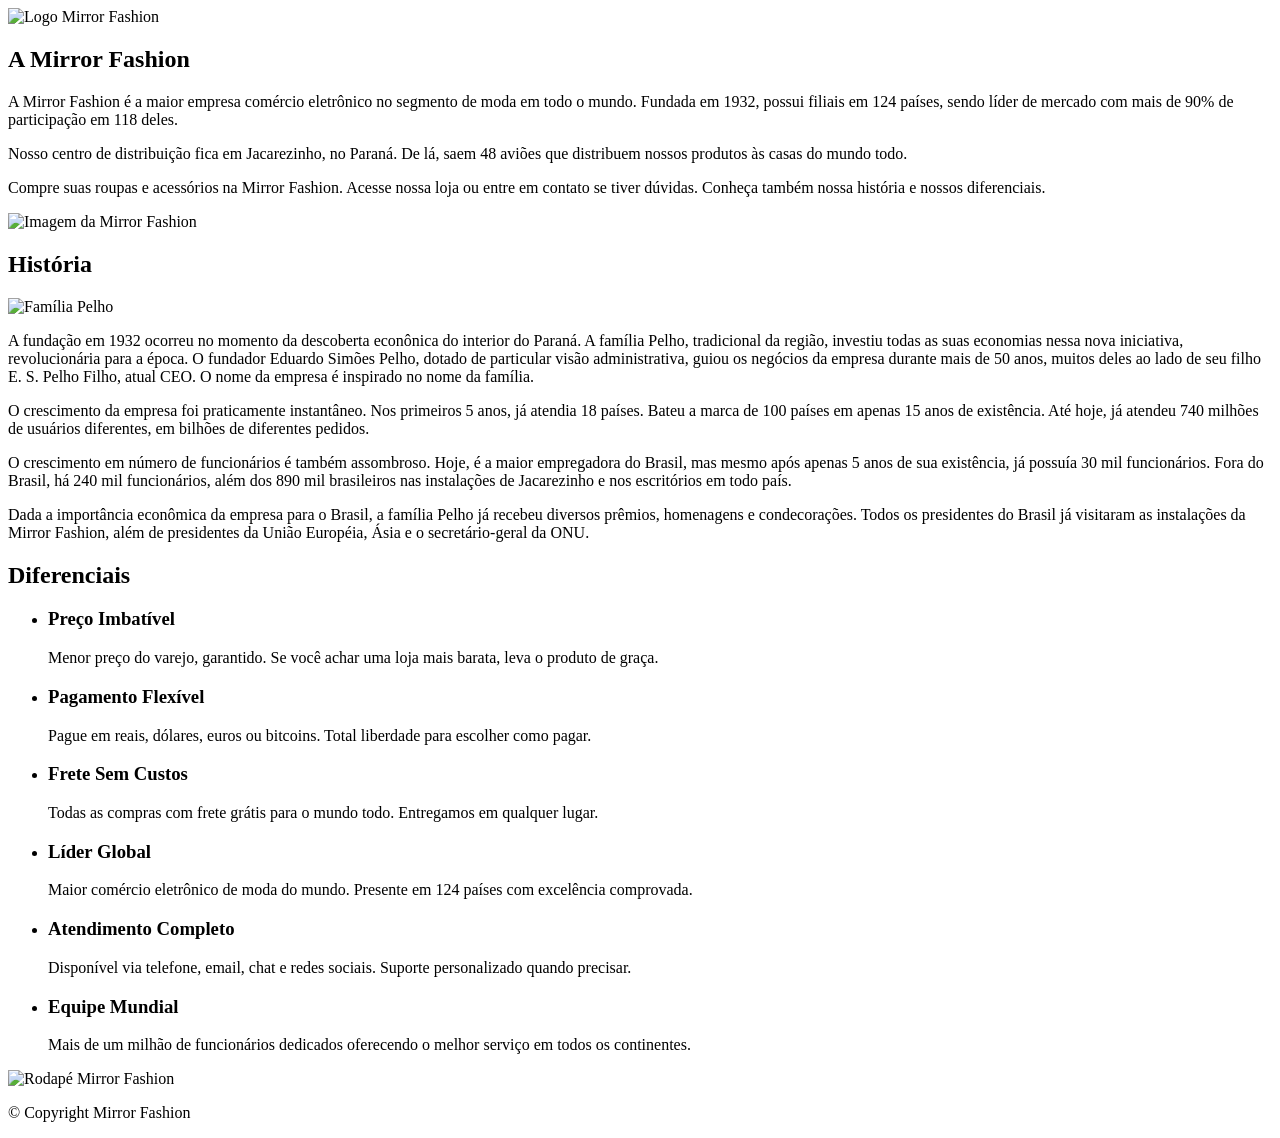
==== MirrorFashion.html @ 8805646a "primeiro commit" ====
<!DOCTYPE html>
<html lang="pt-br">
<head>
    <meta charset="UTF-8">
    <meta name="viewport" content="width=device-width, initial-scale=1.0">
    <title>Mirror Fashion - Elegância Atemporal</title>
    <link rel="stylesheet" href="style.css">
</head>
<body>
    <header>
        <div class="logo-principal">
            <img src="/Mirror Fashion/img/logo.png" alt="Logo Mirror Fashion">
        </div>
    </header>
    
    <section id="sobre">
        <div class="container">
            <h2>A Mirror Fashion</h2>
            <div class="content-wrapper">
                <div class="text-content">
                    <p>A Mirror Fashion é a maior empresa comércio eletrônico no segmento de moda em todo o mundo. Fundada em 1932, possui filiais em 124 países, sendo líder de mercado com mais de 90% de participação em 118 deles.</p>
                    <p>Nosso centro de distribuição fica em Jacarezinho, no Paraná. De lá, saem 48 aviões que distribuem nossos produtos às casas do mundo todo.</p>
                    <p>Compre suas roupas e acessórios na Mirror Fashion. Acesse nossa loja ou entre em contato se tiver dúvidas. Conheça também nossa história e nossos diferenciais.</p>
                </div>
                <div class="image-content">
                    <img src="/Mirror Fashion/img/centro-distribuicao.png" alt="Imagem da Mirror Fashion">
                </div>
            </div>
        </section>
        
        
        <section id="historia">
            <div class="container">
                <h2>História</h2>
                <div class="hitory-imagem">
                    <img src="/Mirror Fashion/img/familia-pelho.jpg" alt="Família Pelho">
                </div>
                <div class="history-content">
                    <p>A fundação em 1932 ocorreu no momento da descoberta econônica do interior do Paraná. A família Pelho, tradicional da região, investiu todas as suas economias nessa nova iniciativa, revolucionária para a época. O fundador Eduardo Simões Pelho, dotado de particular visão administrativa, guiou os negócios da empresa durante mais de 50 anos, muitos deles ao lado de seu filho E. S. Pelho Filho, atual CEO. O nome da empresa é inspirado no nome da família.</p>
                    
                    <p>O crescimento da empresa foi praticamente instantâneo. Nos primeiros 5 anos, já atendia 18 países. Bateu a marca de 100 países em apenas 15 anos de existência. Até hoje, já atendeu 740 milhões de usuários diferentes, em bilhões de diferentes pedidos.</p>
                    
                    <p>O crescimento em número de funcionários é também assombroso. Hoje, é a maior empregadora do Brasil, mas mesmo após apenas 5 anos de sua existência, já possuía 30 mil funcionários. Fora do Brasil, há 240 mil funcionários, além dos 890 mil brasileiros nas instalações de Jacarezinho e nos escritórios em todo país.</p>
                    
                    <p>Dada a importância econômica da empresa para o Brasil, a família Pelho já recebeu diversos prêmios, homenagens e condecorações. Todos os presidentes do Brasil já visitaram as instalações da Mirror Fashion, além de presidentes da União Européia, Ásia e o secretário-geral da ONU.</p>
                </div>
            </div>
        </section>
        
        <section id="diferenciais" class="dark-section">
            <div class="container">
                <h2>Diferenciais</h2>
                <ul class="diferenciais-list">
                    <li>
                        <h3>Preço Imbatível</h3>
                        <p>Menor preço do varejo, garantido. Se você achar uma loja mais barata, leva o produto de graça.</p>
                    </li>
                    <li>
                        <h3>Pagamento Flexível</h3>
                        <p>Pague em reais, dólares, euros ou bitcoins. Total liberdade para escolher como pagar.</p>
                    </li>
                    <li>
                        <h3>Frete Sem Custos</h3>
                        <p>Todas as compras com frete grátis para o mundo todo. Entregamos em qualquer lugar.</p>
                    </li>
                    <li>
                        <h3>Líder Global</h3>
                        <p>Maior comércio eletrônico de moda do mundo. Presente em 124 países com excelência comprovada.</p>
                    </li>
                    <li>
                        <h3>Atendimento Completo</h3>
                        <p>Disponível via telefone, email, chat e redes sociais. Suporte personalizado quando precisar.</p>
                    </li>
                    <li>
                        <h3>Equipe Mundial</h3>
                        <p>Mais de um milhão de funcionários dedicados oferecendo o melhor serviço em todos os continentes.</p>
                    </li>
                </ul>
            </div>
        </section>

        <footer>
            <div class="imagem-rodapé">
                <img src="/Mirror Fashion/img/logo-rodape.png" alt="Rodapé Mirror Fashion">
            </div>
            
            <div class="container">
                <p>&copy; Copyright Mirror Fashion</p>
            </div>
        </footer>
    </body>
    </html>
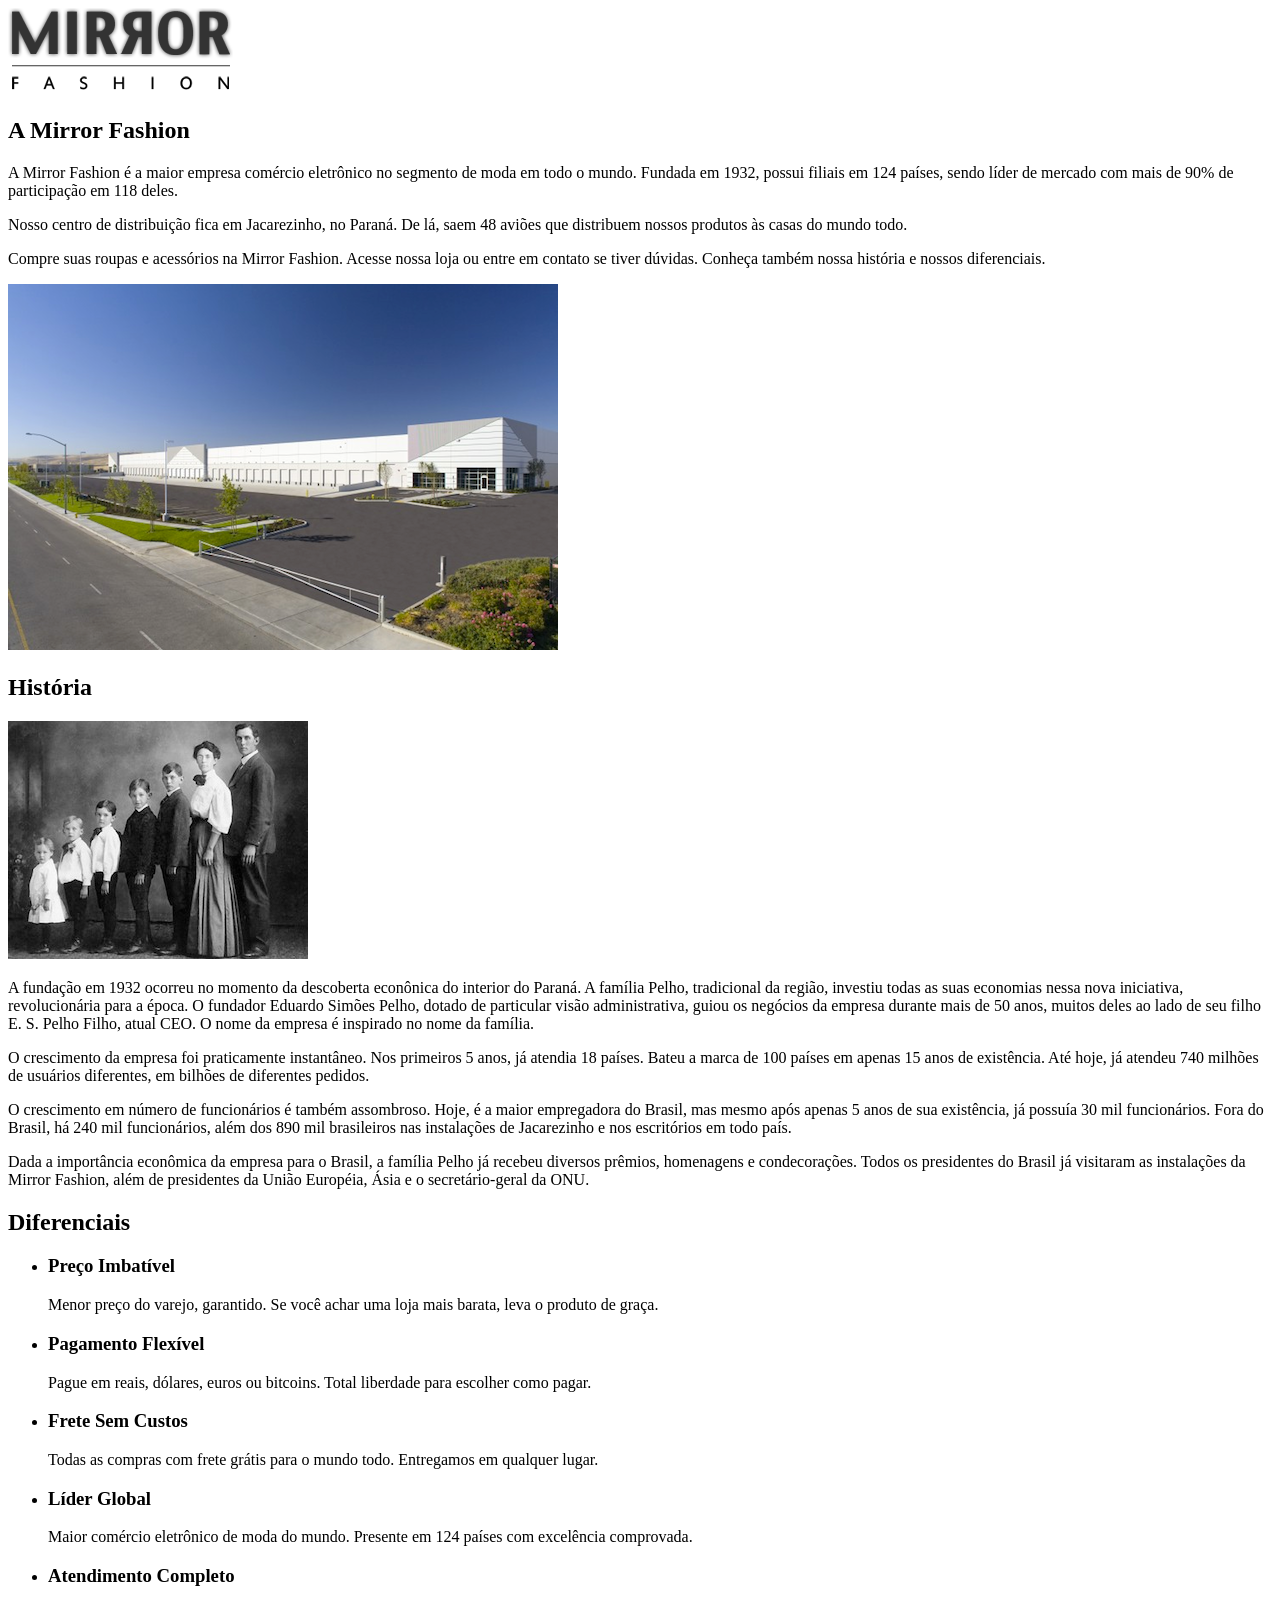
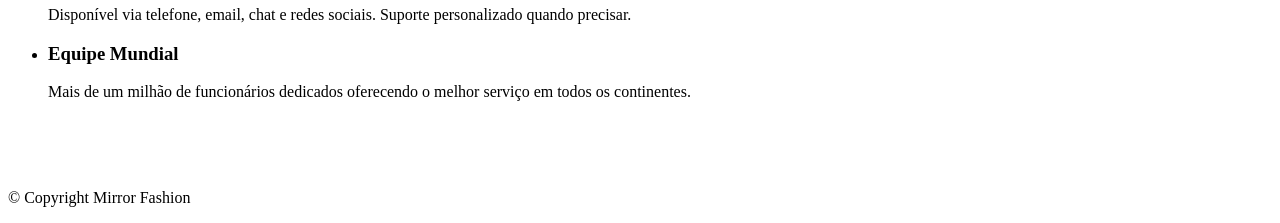
==== commit c2c5ea2e: "imagem funcionando" ====
--- a/MirrorFashion.html
+++ b/MirrorFashion.html
@@ -7,9 +7,11 @@
     <link rel="stylesheet" href="style.css">
 </head>
 <body>
+<!-- TESTEEEEEE -->
+
     <header>
         <div class="logo-principal">
-            <img src="/Mirror Fashion/img/logo.png" alt="Logo Mirror Fashion">
+            <img src="/img/logo.png" alt="Logo Mirror Fashion">
         </div>
     </header>
     
@@ -23,7 +25,7 @@
                     <p>Compre suas roupas e acessórios na Mirror Fashion. Acesse nossa loja ou entre em contato se tiver dúvidas. Conheça também nossa história e nossos diferenciais.</p>
                 </div>
                 <div class="image-content">
-                    <img src="/Mirror Fashion/img/centro-distribuicao.png" alt="Imagem da Mirror Fashion">
+                    <img src="/img/centro-distribuicao.png" alt="Imagem da Mirror Fashion">
                 </div>
             </div>
         </section>
@@ -33,7 +35,7 @@
             <div class="container">
                 <h2>História</h2>
                 <div class="hitory-imagem">
-                    <img src="/Mirror Fashion/img/familia-pelho.jpg" alt="Família Pelho">
+                    <img src="/img/familia-pelho.jpg" alt="Família Pelho">
                 </div>
                 <div class="history-content">
                     <p>A fundação em 1932 ocorreu no momento da descoberta econônica do interior do Paraná. A família Pelho, tradicional da região, investiu todas as suas economias nessa nova iniciativa, revolucionária para a época. O fundador Eduardo Simões Pelho, dotado de particular visão administrativa, guiou os negócios da empresa durante mais de 50 anos, muitos deles ao lado de seu filho E. S. Pelho Filho, atual CEO. O nome da empresa é inspirado no nome da família.</p>
@@ -81,7 +83,7 @@
 
         <footer>
             <div class="imagem-rodapé">
-                <img src="/Mirror Fashion/img/logo-rodape.png" alt="Rodapé Mirror Fashion">
+                <img src="/img/logo-rodape.png" alt="Rodapé Mirror Fashion">
             </div>
             
             <div class="container">
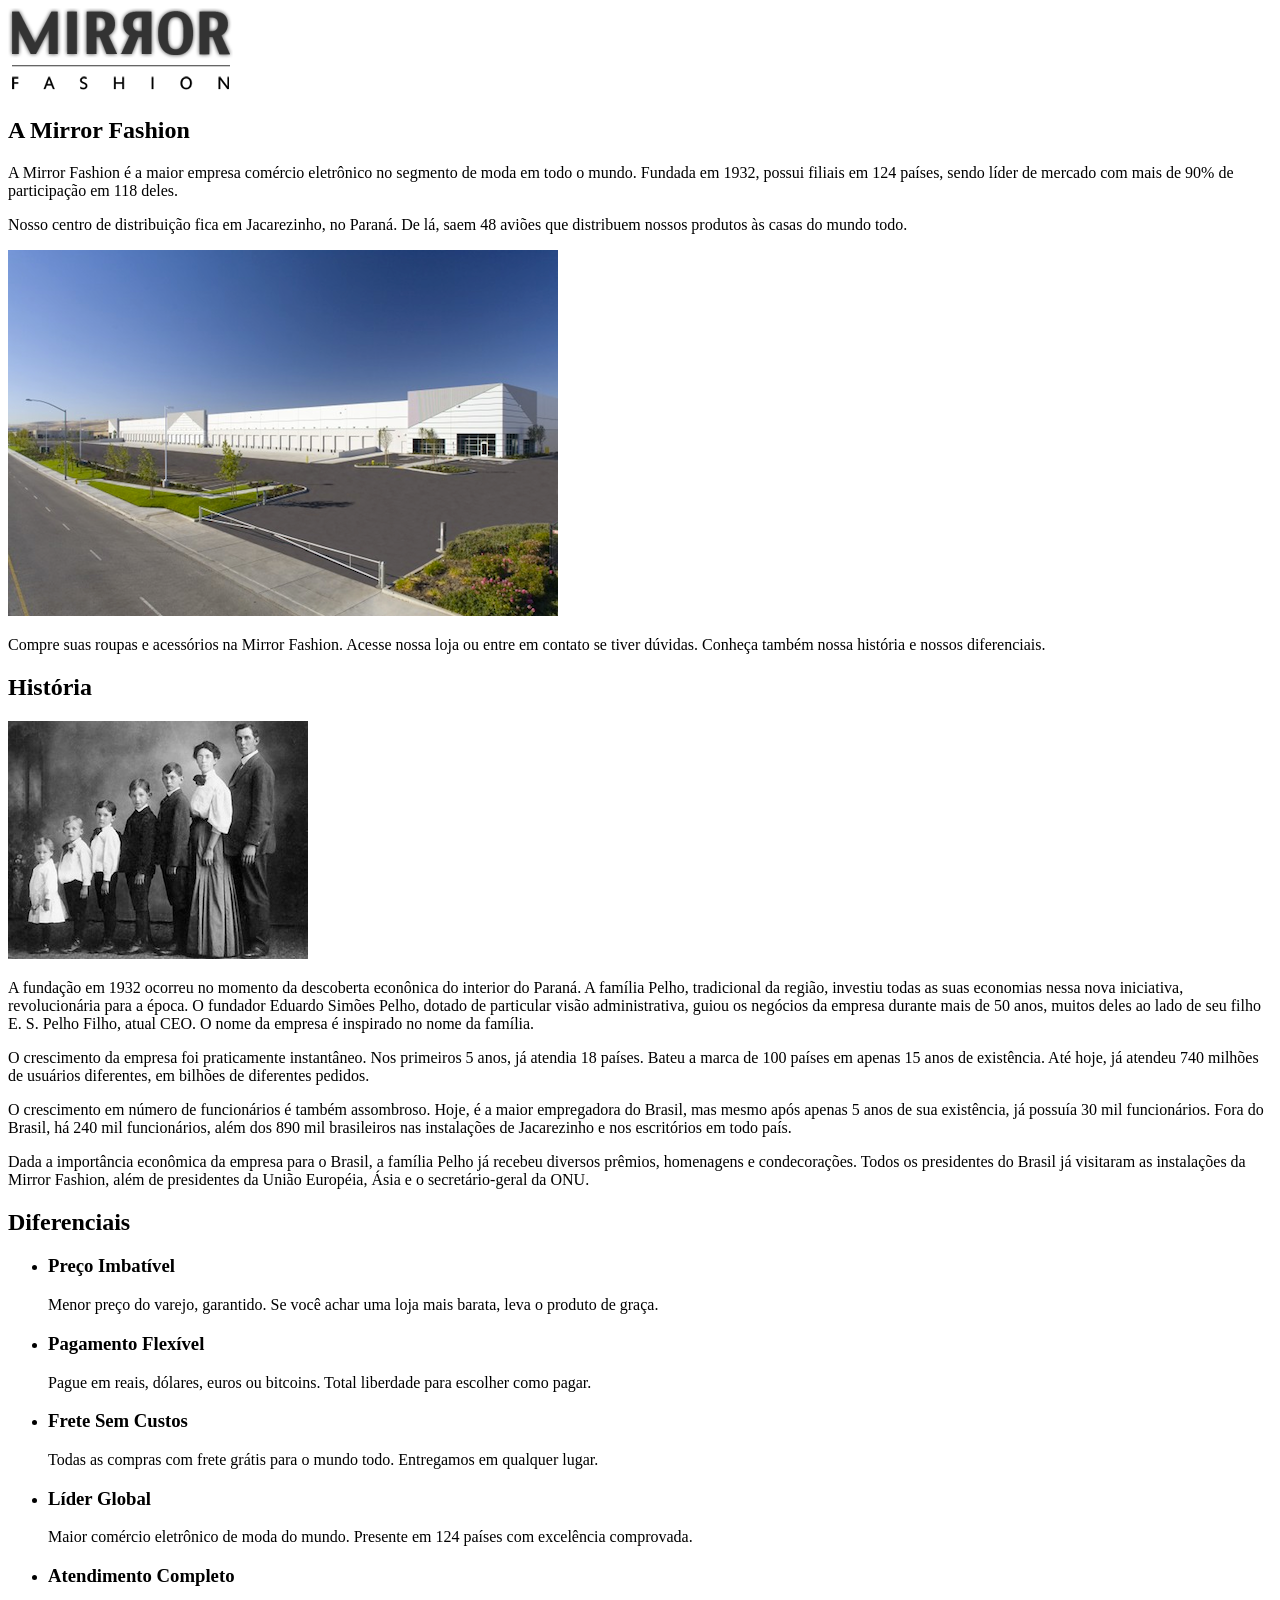
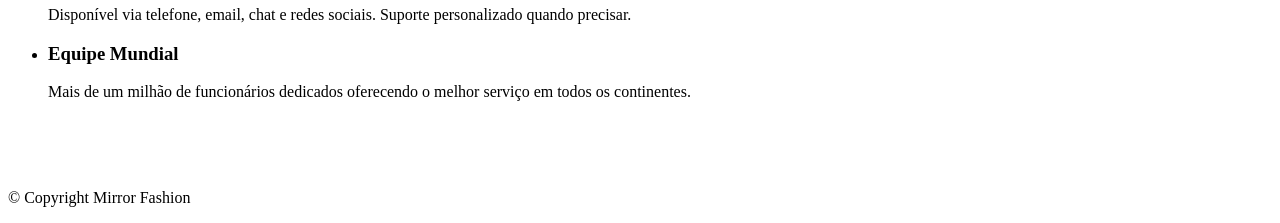
==== commit ad7a1613: "sla" ====
--- a/MirrorFashion.html
+++ b/MirrorFashion.html
@@ -7,7 +7,7 @@
     <link rel="stylesheet" href="style.css">
 </head>
 <body>
-<!-- TESTEEEEEE -->
+<!-- TESTEEEEEE 222222222222 -->
 
     <header>
         <div class="logo-principal">
@@ -22,10 +22,10 @@
                 <div class="text-content">
                     <p>A Mirror Fashion é a maior empresa comércio eletrônico no segmento de moda em todo o mundo. Fundada em 1932, possui filiais em 124 países, sendo líder de mercado com mais de 90% de participação em 118 deles.</p>
                     <p>Nosso centro de distribuição fica em Jacarezinho, no Paraná. De lá, saem 48 aviões que distribuem nossos produtos às casas do mundo todo.</p>
-                    <p>Compre suas roupas e acessórios na Mirror Fashion. Acesse nossa loja ou entre em contato se tiver dúvidas. Conheça também nossa história e nossos diferenciais.</p>
-                </div>
-                <div class="image-content">
-                    <img src="/img/centro-distribuicao.png" alt="Imagem da Mirror Fashion">
+                    <div class="image-content">
+                        <img src="/img/centro-distribuicao.png" alt="Imagem da Mirror Fashion">
+                        <p>Compre suas roupas e acessórios na Mirror Fashion. Acesse nossa loja ou entre em contato se tiver dúvidas. Conheça também nossa história e nossos diferenciais.</p>
+                    </div>
                 </div>
             </div>
         </section>
